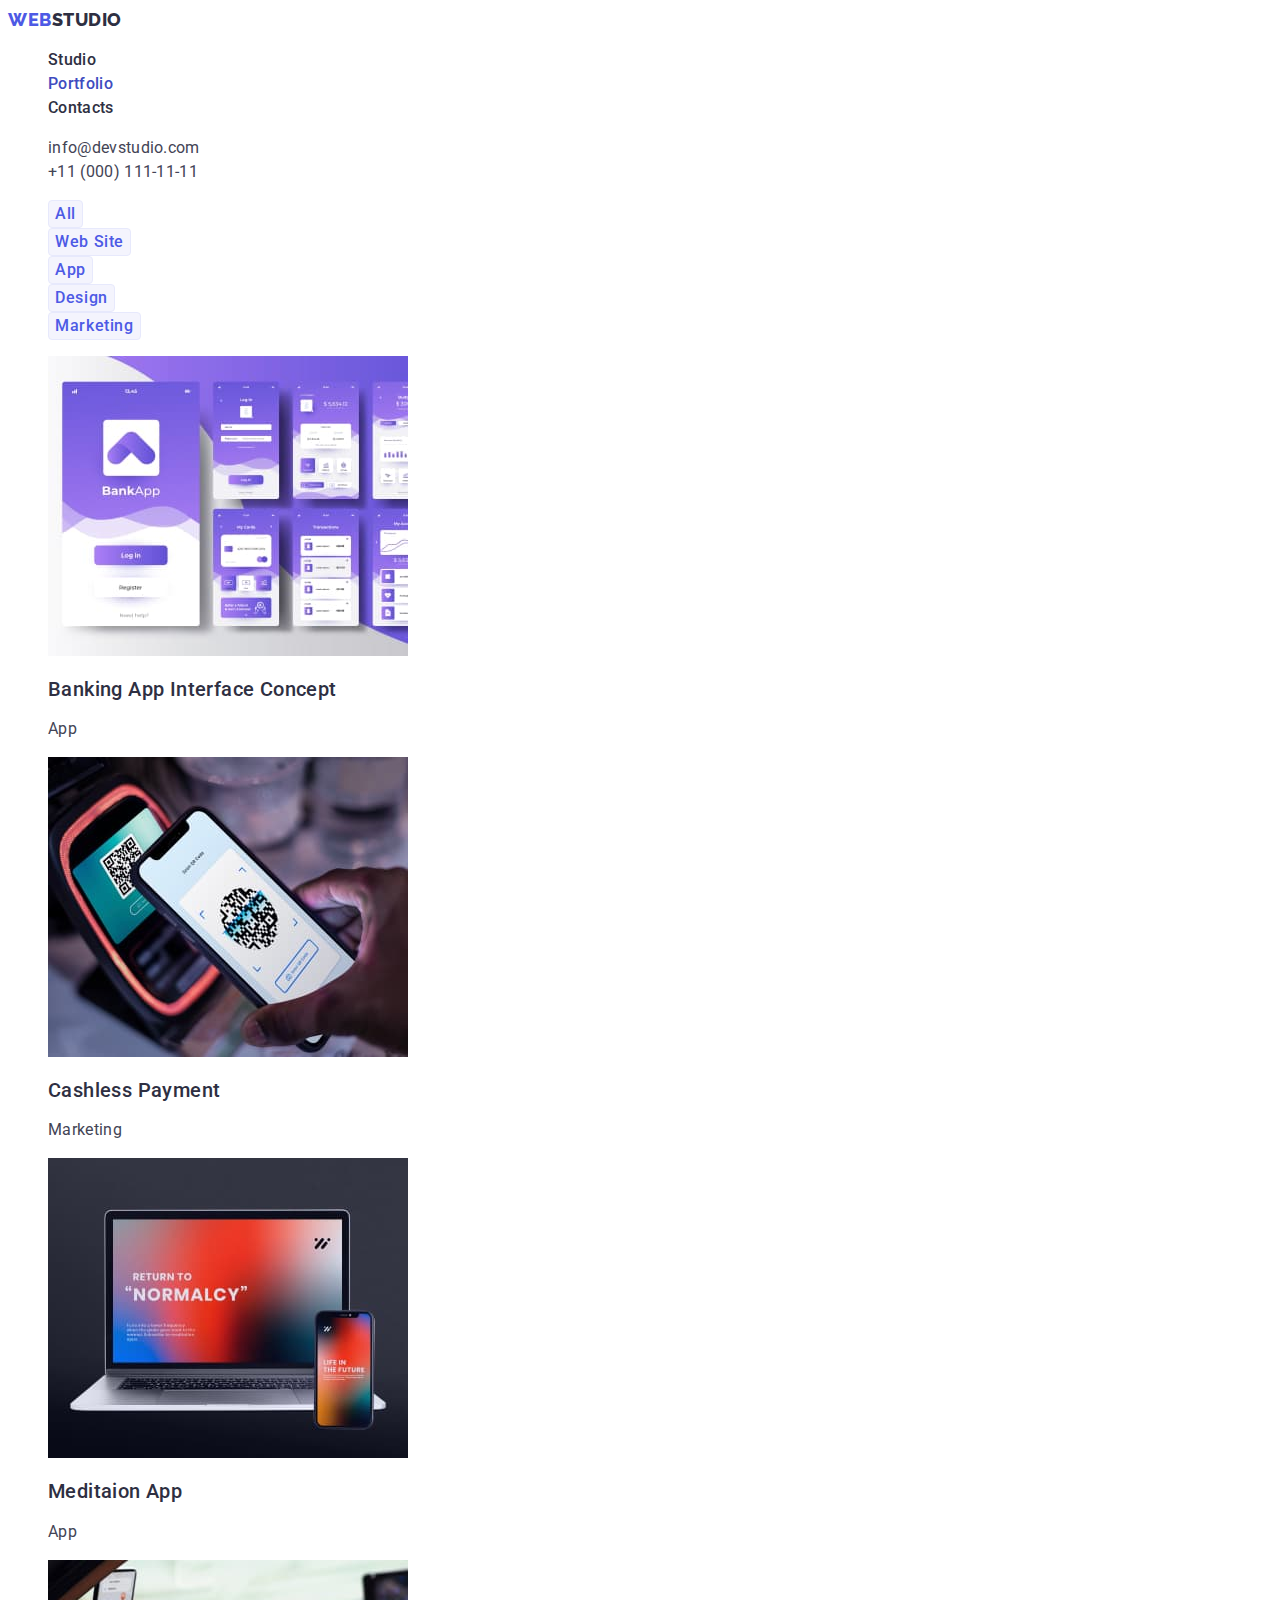
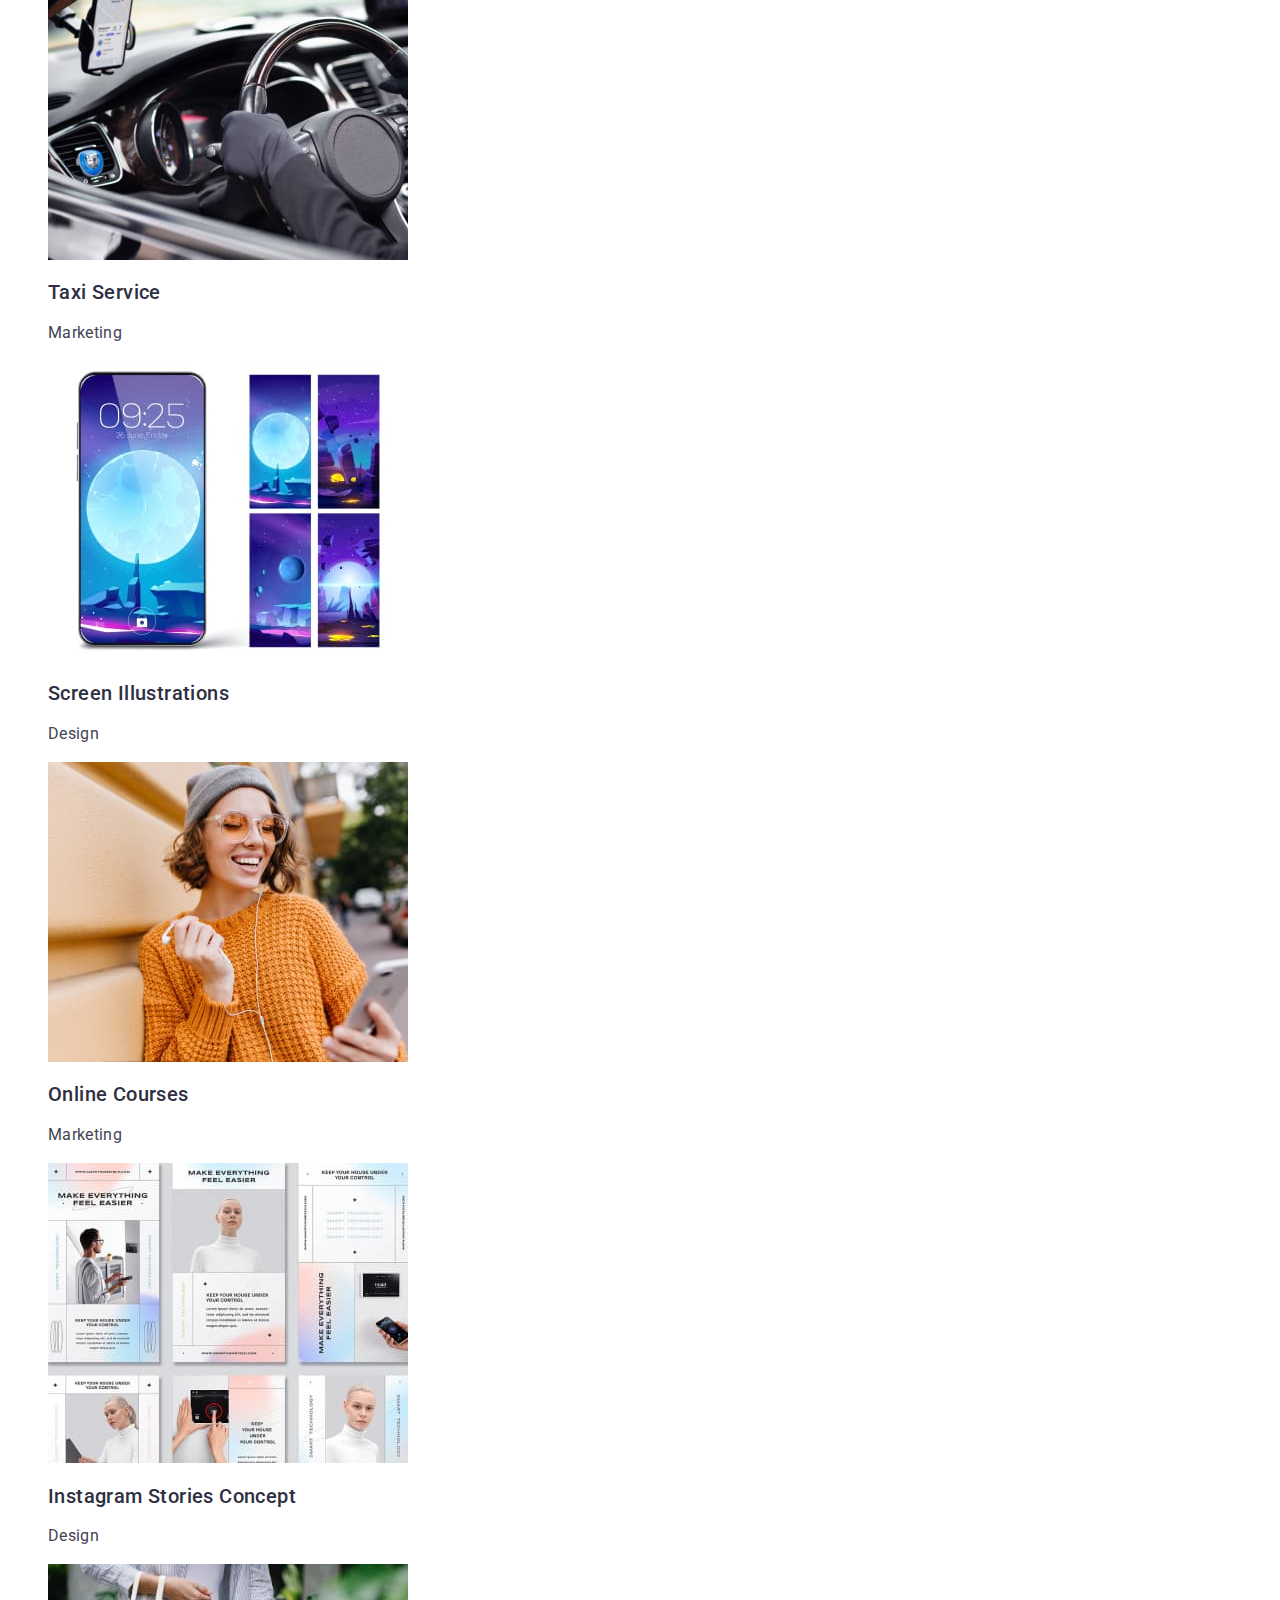
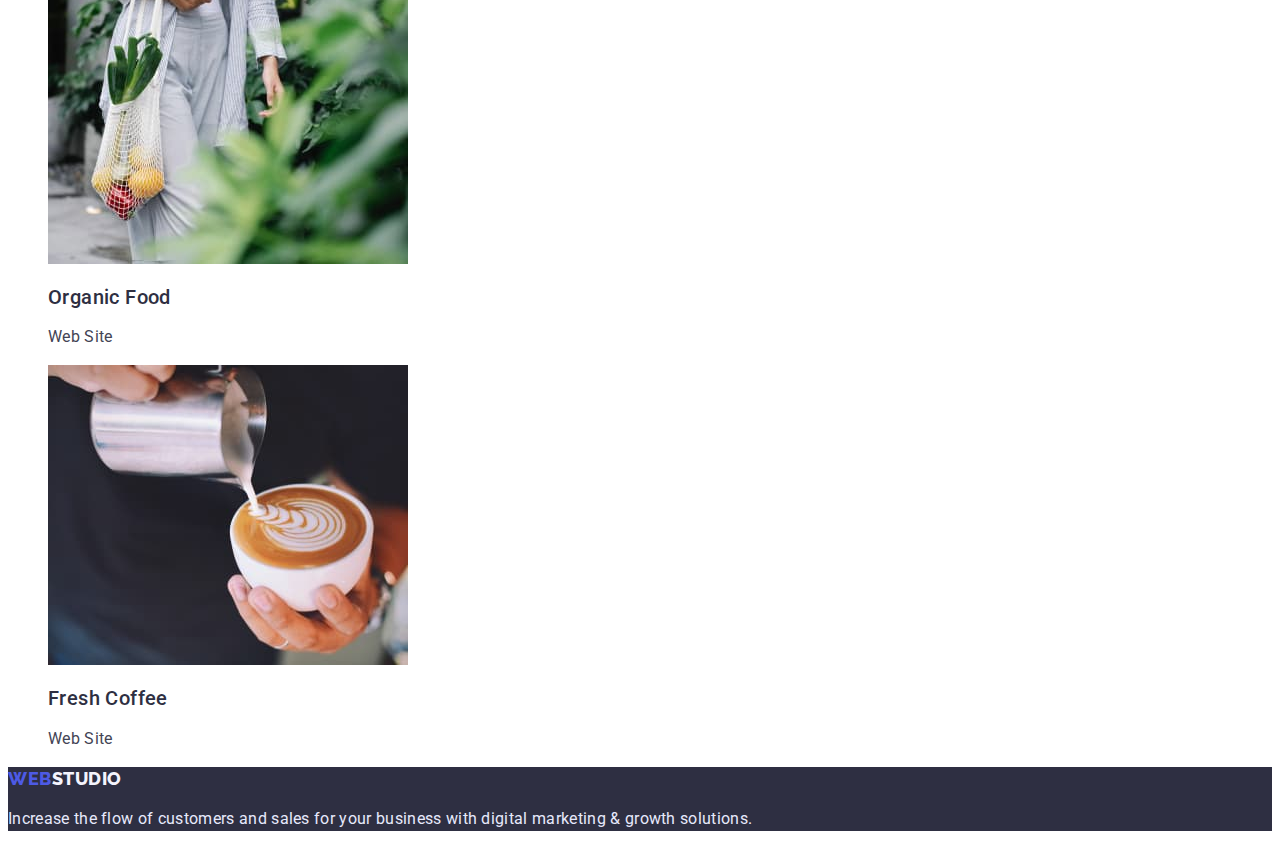
==== portfolio.html @ 0c387d7a "Додає друге ДЗ" ====
<!DOCTYPE html>
<html lang="en">
  <head>
    <meta charset="UTF-8" />
    <meta http-equiv="X-UA-Compatible" content="IE=edge" />
    <meta name="viewport" content="portfolio-web-studio-service" />
    <link rel="preconnect" href="https://fonts.googleapis.com" />
    <link rel="preconnect" href="https://fonts.gstatic.com" crossorigin />
    <link
      href="https://fonts.googleapis.com/css2?family=Raleway:wght@800&family=Roboto:wght@400;500;700&display=swap"
      rel="stylesheet"
    />
    <link rel="stylesheet" href="./css/styles.css" />
    <title>Portfolio</title>
  </head>
  <body>
    <header>
      <nav>
        <a class="link logo" href="/index.html"
          >Web<span class="link header-logo">studio</span></a
        >
        <ul class="list">
          <li><a class="link nav-link" href="./index.html">Studio</a></li>
          <li>
            <a class="link nav-link current" href="./portfolio.html"
              >Portfolio</a
            >
          </li>
          <li><a class="link nav-link" href="">Contacts</a></li>
        </ul>
      </nav>
      <address>
        <ul class="list">
          <li>
            <a class="link contacts" href="mailto:info@devstudio.com"
              >info@devstudio.com</a
            >
          </li>
          <li>
            <a class="link contacts" href="tel:+110001111111"
              >+11 (000) 111-11-11</a
            >
          </li>
        </ul>
      </address>
    </header>
    <main>
      <!-- Portfolio -->
      <section>
        <h1 class="vissually-hidden">Portfolio</h1>
        <ul class="list">
          <li><button class="portfolio-btn" type="button">All</button></li>
          <li><button class="portfolio-btn" type="button">Web Site</button></li>
          <li><button class="portfolio-btn" type="button">App</button></li>
          <li><button class="portfolio-btn" type="button">Design</button></li>
          <li>
            <button class="portfolio-btn" type="button">Marketing</button>
          </li>
        </ul>
        <ul class="list">
          <li>
            <img
              src="./images/banking-app-interface-oncept.jpg"
              width="360"
              height="300"
              alt="Mobile application tabs"
            />
            <h2 class="info-title">Banking App Interface Concept</h2>
            <p class="description">App</p>
          </li>
          <li>
            <img
              src="./images/cashless-payment.jpg"
              width="360"
              height="300"
              alt="Adaptive payment terminal and mobile phone"
            />
            <h2 class="info-title">Cashless Payment</h2>
            <p class="description">Marketing</p>
          </li>
          <li>
            <img
              src="./images/meditaion-app.jpg"
              width="360"
              height="300"
              alt="Laptop and mobile phone"
            />
            <h2 class="info-title">Meditaion App</h2>
            <p class="description">App</p>
          </li>
          <li>
            <img
              src="./images/taxi-service.jpg"
              width="360"
              height="300"
              alt="Driving a car"
            />
            <h2 class="info-title">Taxi Service</h2>
            <p class="description">Marketing</p>
          </li>
          <li>
            <img
              src="./images/screen-illustrations.jpg"
              width="360"
              height="300"
              alt="Phone wallpapers"
            />
            <h2 class="info-title">Screen Illustrations</h2>
            <p class="description">Design</p>
          </li>
          <li>
            <img
              src="./images/online-courses.jpg"
              width="360"
              height="300"
              alt="Smiling girl"
            />
            <h2 class="info-title">Online Courses</h2>
            <p class="description">Marketing</p>
          </li>
          <li>
            <img
              src="./images/instagram-stories-concept.jpg"
              width="360"
              height="300"
              alt="Web pages"
            />
            <h2 class="info-title">Instagram Stories Concept</h2>
            <p class="description">Design</p>
          </li>
          <li>
            <img
              src="./images/organic-food.jpg"
              width="360"
              height="300"
              alt="Woman with vegetables"
            />
            <h2 class="info-title">Organic Food</h2>
            <p class="description">Web Site</p>
          </li>
          <li>
            <img
              src="./images/fresh-coffee.jpg"
              width="360"
              height="300"
              alt="Cup of coffee"
            />
            <h2 class="info-title">Fresh Coffee</h2>
            <p class="description">Web Site</p>
          </li>
        </ul>
      </section>
    </main>
    <footer class="footer-section">
      <a class="link logo" href="./index.html"
        >Web<span class="link footer-logo">studio</span></a
      >
      <p class="slogan">
        Increase the flow of customers and sales for your business with digital
        marketing & growth solutions.
      </p>
    </footer>
  </body>
</html>
---- css/styles.css ----
:root {
  --color-brand: #2e2f42;
  --color-brand-light: #f4f4fd;
  --color-logo-primary: #4d5ae5;
  --color-primary: #434455;
  --color-secondary: #e7e9fc;
  --color-white: #ffffff;
  --color-action: #404bbf;
  --font-family-logo: "Raleway", sans-serif;
  --font-size-logo: 18px;
  --font-weight-logo: 800;
}

body {
  font-family: "Roboto", sans-serif;
  font-size: 16px;
  color: var(--color-brand);
}

.link {
  text-decoration: none;
}

.link:hover,
.link:focus {
  color: var(--color-action);
}

.nav-link.current {
  color: var(--color-action);
}

.list {
  list-style: none;
}

/* Header */

.logo {
  color: var(--color-logo-primary);
  font-family: var(--font-family-logo);
  font-weight: var(--font-weight-logo);
  font-size: var(--font-size-logo);
  line-height: 1.33;
  letter-spacing: 0.03em;
  text-transform: uppercase;
}

.header-logo {
  color: var(--color-brand);
}

.nav-link {
  color: var(--color-brand);
  font-weight: 500;
  line-height: 1.5;
  letter-spacing: 0.02em;
}

.contacts {
  color: var(--color-primary);
  font-style: normal;
  line-height: 1.5;
  letter-spacing: 0.02em;
}

/* Hero section */

.brand-section {
  background-color: var(--color-brand);
}

.hero-title {
  color: var(--color-white);
  font-size: 56px;
  line-height: 1.07;
  text-align: center;
  letter-spacing: 0.02em;
}

.hero-button {
  background-color: var(--color-logo-primary);
  color: var(--color-white);
  font-family: inherit;
  font-weight: 500;
  font-size: 16px;
  line-height: 1.5;
  letter-spacing: 0.04em;
  box-shadow: 0px 4px 4px rgba(0, 0, 0, 0.15);
  border-radius: 4px;
  border: none;
  cursor: pointer;
}

.hero-button:hover,
.hero-button:focus {
  background-color: var(--color-action);
}

/* Advantages */

.vissually-hidden {
  position: absolute;
  white-space: nowrap;
  width: 1px;
  height: 1px;
  overflow: hidden;
  border: 0;
  padding: 0;
  clip: rect(0 0 0 0);
  clip-path: inset(50%);
  margin: -1px;
}

.info-title {
  font-weight: 500;
  font-size: 20px;
  line-height: 1.2;
  letter-spacing: 0.02em;
}

.description {
  color: var(--color-primary);
  line-height: 1.5;
  letter-spacing: 0.02em;
}

/* What are we doing */

.section-title {
  font-size: 36px;
  line-height: 1.11;
  text-align: center;
  letter-spacing: 0.02em;
  text-transform: capitalize;
}

/* Our team */

.team-section {
  background-color: var(--color-brand-light);
}

/* Footer */

.footer-section {
  background-color: var(--color-brand);
}

.footer-logo {
  color: var(--color-brand-light);
}

.slogan {
  color: var(--color-secondary);
  line-height: 1.5;
  letter-spacing: 0.02em;
}

/* PORTFOLIO */

.portfolio-btn {
  color: var(--color-logo-primary);
  background-color: var(--color-brand-light);
  font-family: inherit;
  font-weight: 500;
  font-size: 16px;
  line-height: 1.5;
  text-align: center;
  letter-spacing: 0.04em;
  border: 1px solid var(--color-secondary);
  border-radius: 4px;
  cursor: pointer;
}

.portfolio-btn:hover,
.portfolio-btn:focus {
  background-color: var(--color-action);
  color: var(--color-white);
  box-shadow: 0px 3px 1px rgba(0, 0, 0, 0.1), 0px 2px 1px rgba(0, 0, 0, 0.08),
    0px 2px 2px rgba(0, 0, 0, 0.12);
}
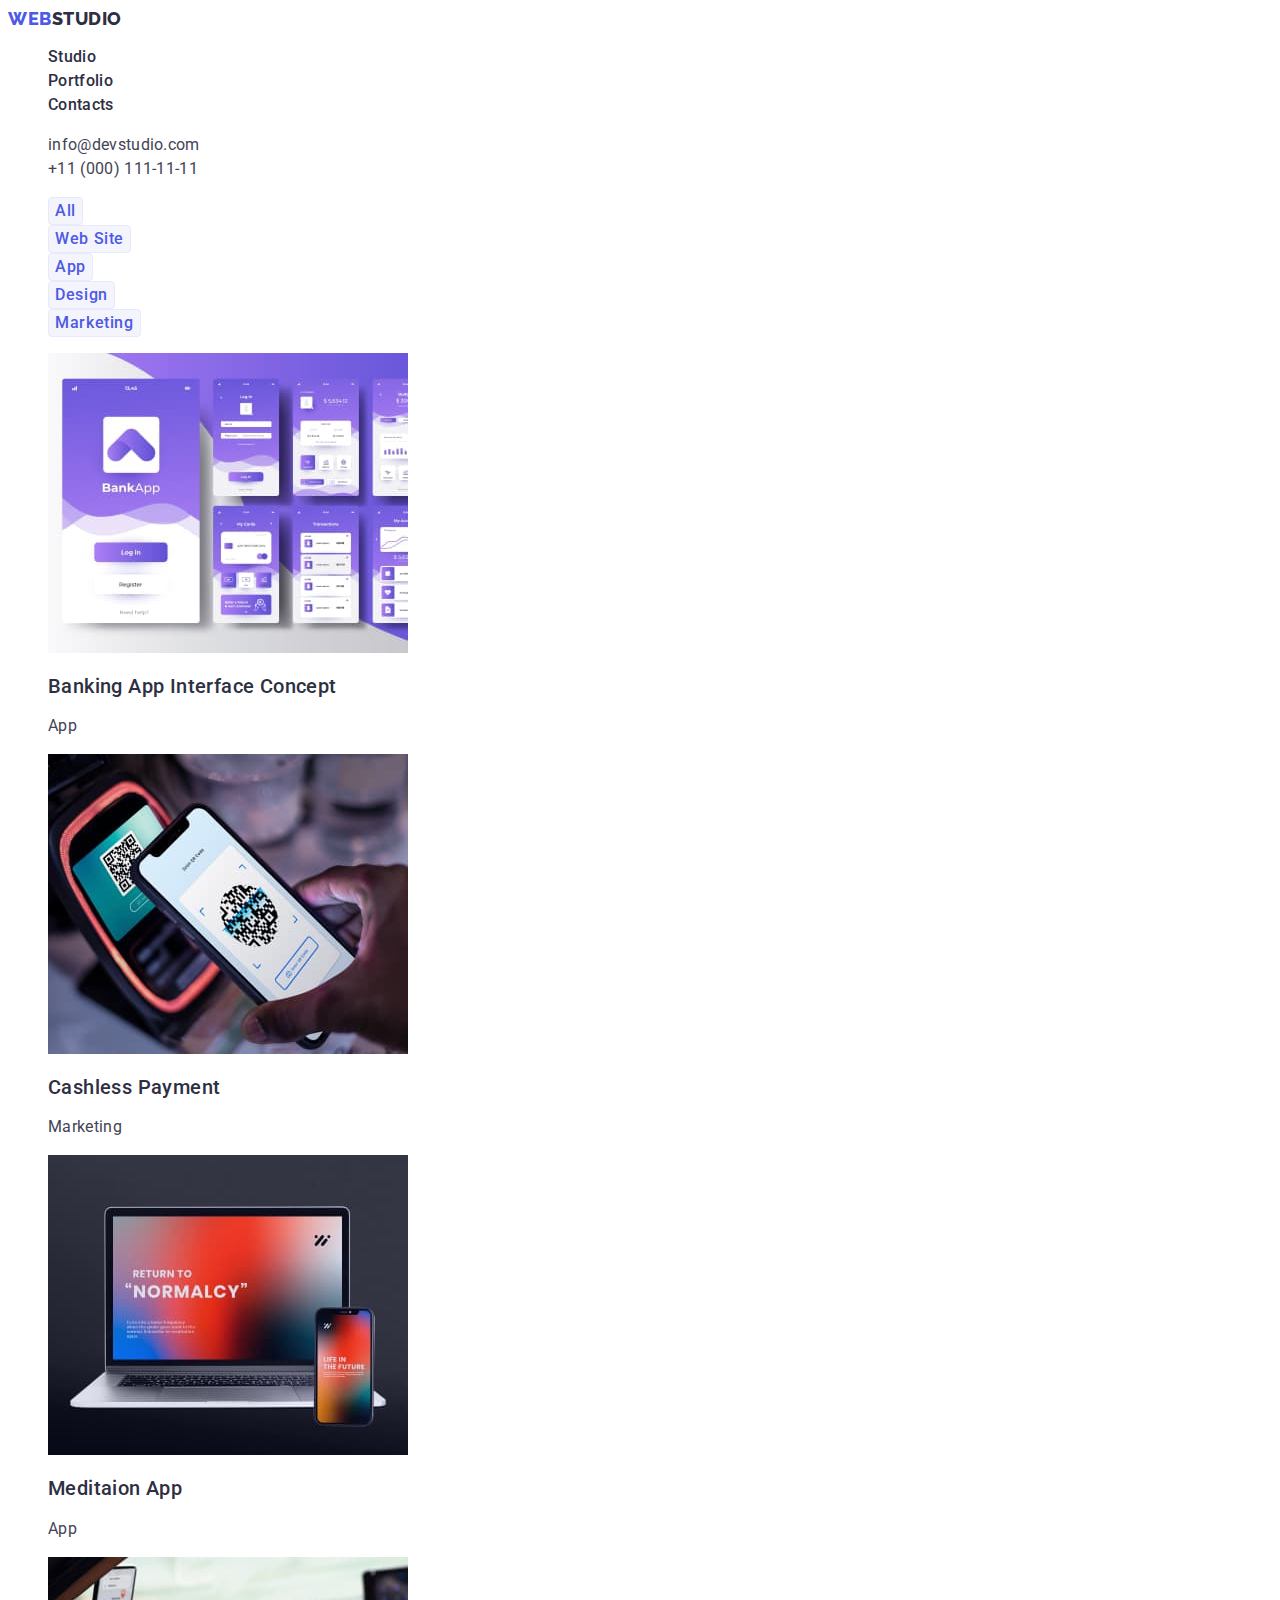
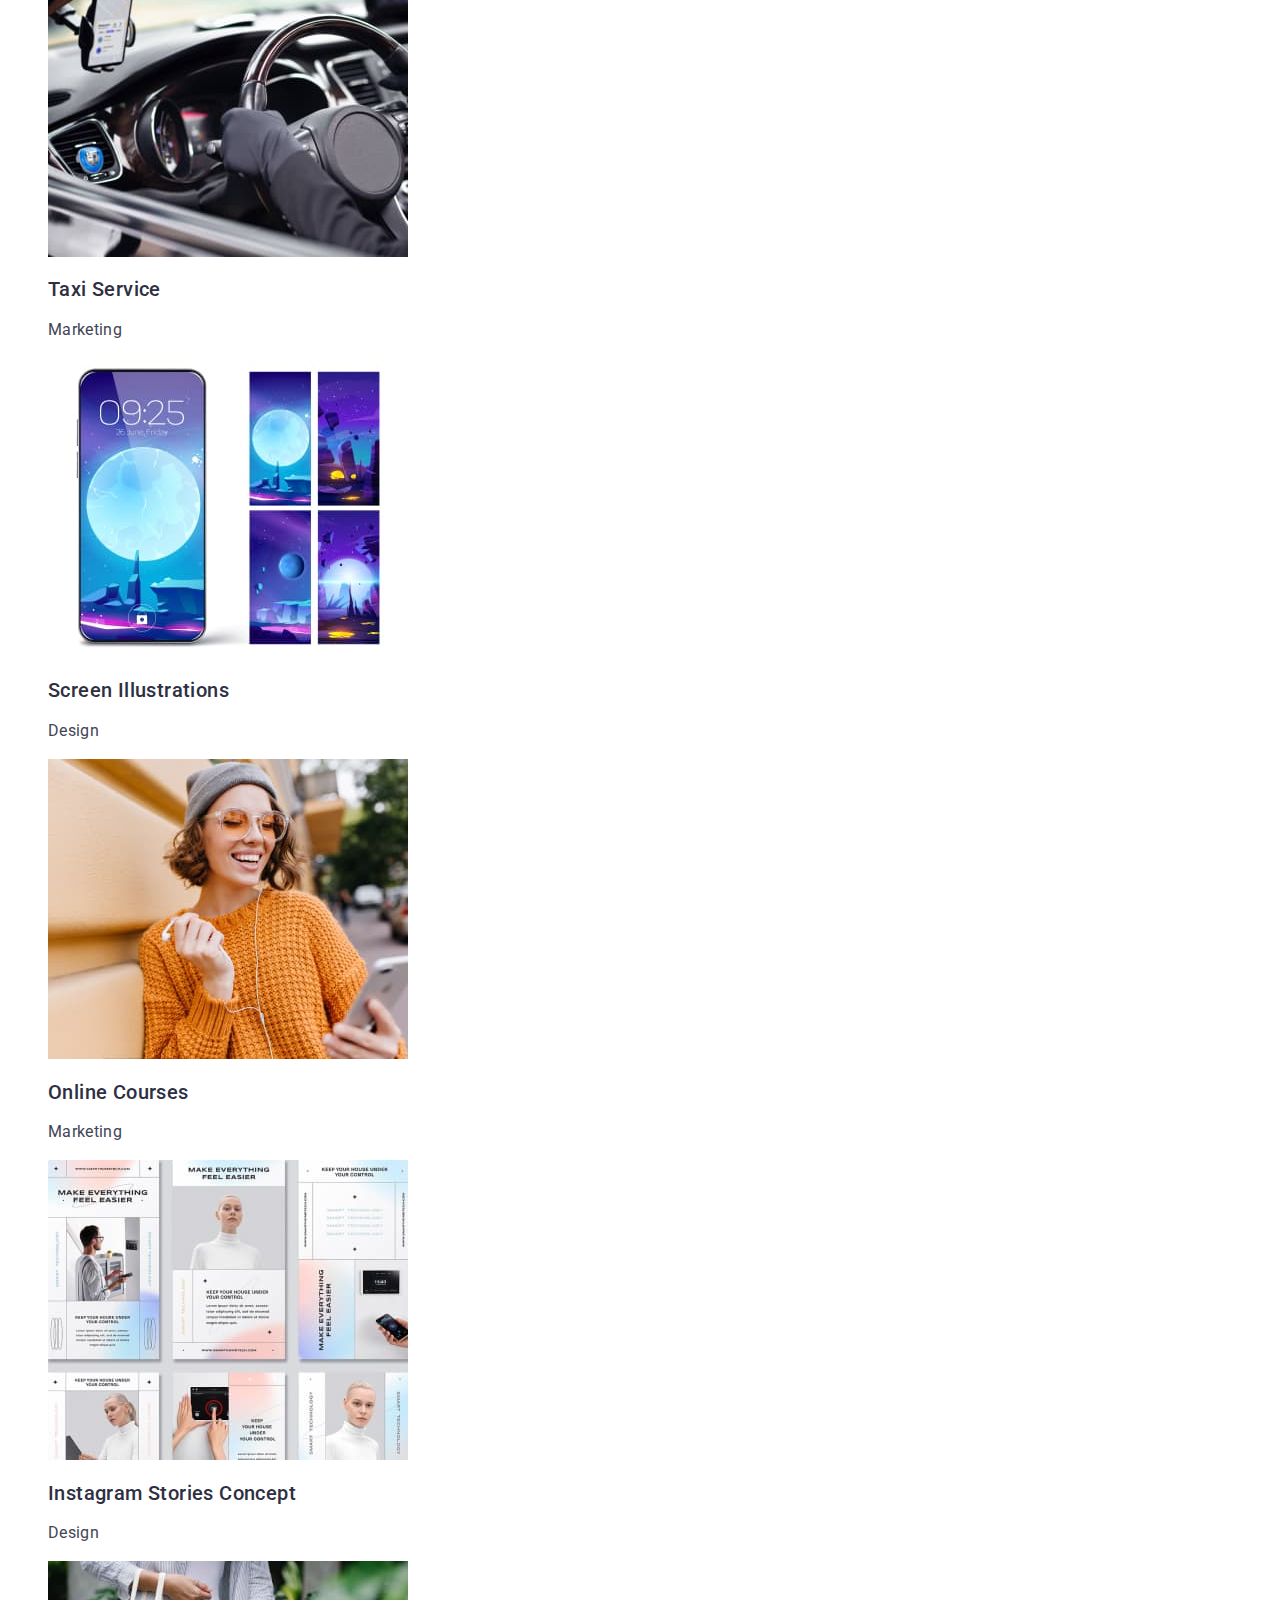
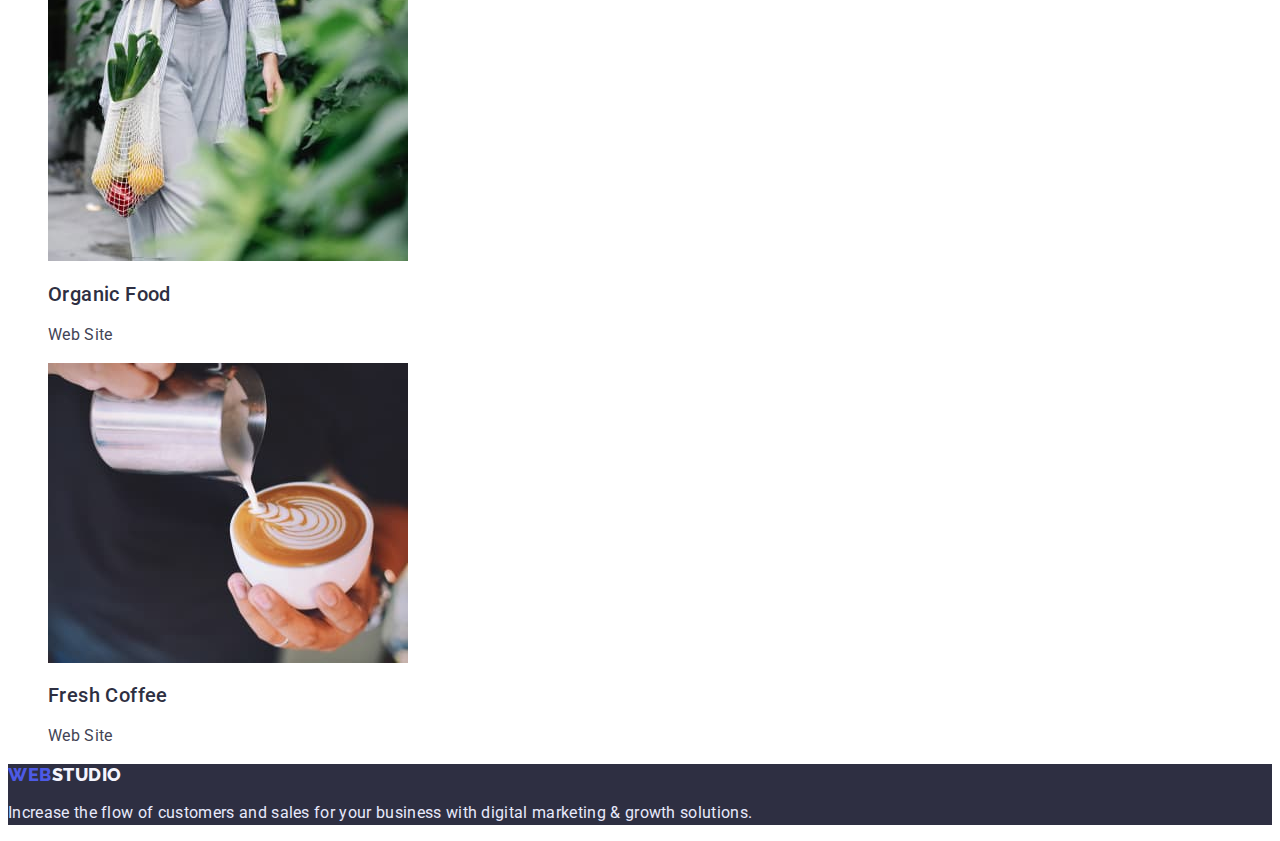
==== commit d31cbf3e: "Додає друге ДЗ" ====
--- a/portfolio.html
+++ b/portfolio.html
@@ -17,19 +17,17 @@
     <header>
       <nav>
         <a class="link logo" href="/index.html"
-          >Web<span class="link header-logo">studio</span></a
+          >Web<span class="link header-logo">Studio</span></a
         >
         <ul class="list">
           <li><a class="link nav-link" href="./index.html">Studio</a></li>
           <li>
-            <a class="link nav-link current" href="./portfolio.html"
-              >Portfolio</a
-            >
+            <a class="link nav-link" href="./portfolio.html">Portfolio</a>
           </li>
           <li><a class="link nav-link" href="">Contacts</a></li>
         </ul>
       </nav>
-      <address>
+      <address class="contacts-studio">
         <ul class="list">
           <li>
             <a class="link contacts" href="mailto:info@devstudio.com"
@@ -47,7 +45,7 @@
     <main>
       <!-- Portfolio -->
       <section>
-        <h1 class="vissually-hidden">Portfolio</h1>
+        <h1 hidden>Portfolio</h1>
         <ul class="list">
           <li><button class="portfolio-btn" type="button">All</button></li>
           <li><button class="portfolio-btn" type="button">Web Site</button></li>
@@ -59,101 +57,119 @@
         </ul>
         <ul class="list">
           <li>
-            <img
-              src="./images/banking-app-interface-oncept.jpg"
-              width="360"
-              height="300"
-              alt="Mobile application tabs"
-            />
-            <h2 class="info-title">Banking App Interface Concept</h2>
-            <p class="description">App</p>
+            <a class="link" href=""
+              ><img
+                src="./images/banking-app-interface-oncept.jpg"
+                width="360"
+                height="300"
+                alt="Mobile application tabs"
+              />
+              <h2 class="info-title">Banking App Interface Concept</h2>
+              <p class="description">App</p></a
+            >
           </li>
           <li>
-            <img
-              src="./images/cashless-payment.jpg"
-              width="360"
-              height="300"
-              alt="Adaptive payment terminal and mobile phone"
-            />
-            <h2 class="info-title">Cashless Payment</h2>
-            <p class="description">Marketing</p>
+            <a class="link" href=""
+              ><img
+                src="./images/cashless-payment.jpg"
+                width="360"
+                height="300"
+                alt="Adaptive payment terminal and mobile phone"
+              />
+              <h2 class="info-title">Cashless Payment</h2>
+              <p class="description">Marketing</p></a
+            >
           </li>
           <li>
-            <img
-              src="./images/meditaion-app.jpg"
-              width="360"
-              height="300"
-              alt="Laptop and mobile phone"
-            />
-            <h2 class="info-title">Meditaion App</h2>
-            <p class="description">App</p>
+            <a class="link" href=""
+              ><img
+                src="./images/meditaion-app.jpg"
+                width="360"
+                height="300"
+                alt="Laptop and mobile phone"
+              />
+              <h2 class="info-title">Meditaion App</h2>
+              <p class="description">App</p></a
+            >
           </li>
           <li>
-            <img
-              src="./images/taxi-service.jpg"
-              width="360"
-              height="300"
-              alt="Driving a car"
-            />
-            <h2 class="info-title">Taxi Service</h2>
-            <p class="description">Marketing</p>
+            <a class="link" href=""
+              ><img
+                src="./images/taxi-service.jpg"
+                width="360"
+                height="300"
+                alt="Driving a car"
+              />
+              <h2 class="info-title">Taxi Service</h2>
+              <p class="description">Marketing</p></a
+            >
           </li>
           <li>
-            <img
-              src="./images/screen-illustrations.jpg"
-              width="360"
-              height="300"
-              alt="Phone wallpapers"
-            />
-            <h2 class="info-title">Screen Illustrations</h2>
-            <p class="description">Design</p>
+            <a class="link" href=""
+              ><img
+                src="./images/screen-illustrations.jpg"
+                width="360"
+                height="300"
+                alt="Phone wallpapers"
+              />
+              <h2 class="info-title">Screen Illustrations</h2>
+              <p class="description">Design</p></a
+            >
           </li>
           <li>
-            <img
-              src="./images/online-courses.jpg"
-              width="360"
-              height="300"
-              alt="Smiling girl"
-            />
-            <h2 class="info-title">Online Courses</h2>
-            <p class="description">Marketing</p>
+            <a class="link" href=""
+              ><img
+                src="./images/online-courses.jpg"
+                width="360"
+                height="300"
+                alt="Smiling girl"
+              />
+              <h2 class="info-title">Online Courses</h2>
+              <p class="description">Marketing</p></a
+            >
           </li>
           <li>
-            <img
-              src="./images/instagram-stories-concept.jpg"
-              width="360"
-              height="300"
-              alt="Web pages"
-            />
-            <h2 class="info-title">Instagram Stories Concept</h2>
-            <p class="description">Design</p>
+            <a class="link" href=""
+              ><img
+                src="./images/instagram-stories-concept.jpg"
+                width="360"
+                height="300"
+                alt="Web pages"
+              />
+              <h2 class="info-title">Instagram Stories Concept</h2>
+              <p class="description">Design</p></a
+            >
           </li>
           <li>
-            <img
-              src="./images/organic-food.jpg"
-              width="360"
-              height="300"
-              alt="Woman with vegetables"
-            />
-            <h2 class="info-title">Organic Food</h2>
-            <p class="description">Web Site</p>
+            <a class="link" href=""
+              ><img
+                src="./images/organic-food.jpg"
+                width="360"
+                height="300"
+                alt="Woman with vegetables"
+              />
+              <h2 class="info-title">Organic Food</h2>
+              <p class="description">Web Site</p></a
+            >
           </li>
           <li>
-            <img
-              src="./images/fresh-coffee.jpg"
-              width="360"
-              height="300"
-              alt="Cup of coffee"
-            />
-            <h2 class="info-title">Fresh Coffee</h2>
-            <p class="description">Web Site</p>
+            <a class="link" href=""
+              ><img
+                src="./images/fresh-coffee.jpg"
+                width="360"
+                height="300"
+                alt="Cup of coffee"
+              />
+              <h2 class="info-title">Fresh Coffee</h2>
+              <p class="description">Web Site</p></a
+            >
           </li>
         </ul>
       </section>
     </main>
     <footer class="footer-section">
       <a class="link logo" href="./index.html"
-        >Web<span class="link footer-logo">studio</span></a
+        >Web<span class="link footer-logo">Studio</span></a
       >
       <p class="slogan">
         Increase the flow of customers and sales for your business with digital
--- a/css/styles.css
+++ b/css/styles.css
@@ -4,7 +4,7 @@
   --color-logo-primary: #4d5ae5;
   --color-primary: #434455;
   --color-secondary: #e7e9fc;
-  --color-white: #ffffff;
+  --color-background-page: #ffffff;
   --color-action: #404bbf;
   --font-family-logo: "Raleway", sans-serif;
   --font-size-logo: 18px;
@@ -14,7 +14,8 @@
 body {
   font-family: "Roboto", sans-serif;
   font-size: 16px;
-  color: var(--color-brand);
+  color: var(--color-primary);
+  background-color: var(--color-background-page);
 }
 
 .link {
@@ -26,9 +27,9 @@
   color: var(--color-action);
 }
 
-.nav-link.current {
+/* .nav-link.current {
   color: var(--color-action);
-}
+} */
 
 .list {
   list-style: none;
@@ -41,7 +42,7 @@
   font-family: var(--font-family-logo);
   font-weight: var(--font-weight-logo);
   font-size: var(--font-size-logo);
-  line-height: 1.33;
+  line-height: 1.17;
   letter-spacing: 0.03em;
   text-transform: uppercase;
 }
@@ -57,9 +58,12 @@
   letter-spacing: 0.02em;
 }
 
+.contacts-studio {
+  font-style: normal;
+}
+
 .contacts {
   color: var(--color-primary);
-  font-style: normal;
   line-height: 1.5;
   letter-spacing: 0.02em;
 }
@@ -71,7 +75,7 @@
 }
 
 .hero-title {
-  color: var(--color-white);
+  color: var(--color-background-page);
   font-size: 56px;
   line-height: 1.07;
   text-align: center;
@@ -80,7 +84,7 @@
 
 .hero-button {
   background-color: var(--color-logo-primary);
-  color: var(--color-white);
+  color: var(--color-background-page);
   font-family: inherit;
   font-weight: 500;
   font-size: 16px;
@@ -99,7 +103,7 @@
 
 /* Advantages */
 
-.vissually-hidden {
+/* .vissually-hidden {
   position: absolute;
   white-space: nowrap;
   width: 1px;
@@ -110,9 +114,10 @@
   clip: rect(0 0 0 0);
   clip-path: inset(50%);
   margin: -1px;
-}
+} */
 
 .info-title {
+  color: var(--color-brand);
   font-weight: 500;
   font-size: 20px;
   line-height: 1.2;
@@ -139,6 +144,10 @@
 
 .team-section {
   background-color: var(--color-brand-light);
+}
+
+.team-card {
+  background-color: var(--color-background-page);
 }
 
 /* Footer */
@@ -176,7 +185,7 @@
 .portfolio-btn:hover,
 .portfolio-btn:focus {
   background-color: var(--color-action);
-  color: var(--color-white);
+  color: var(--color-background-page);
   box-shadow: 0px 3px 1px rgba(0, 0, 0, 0.1), 0px 2px 1px rgba(0, 0, 0, 0.08),
     0px 2px 2px rgba(0, 0, 0, 0.12);
 }
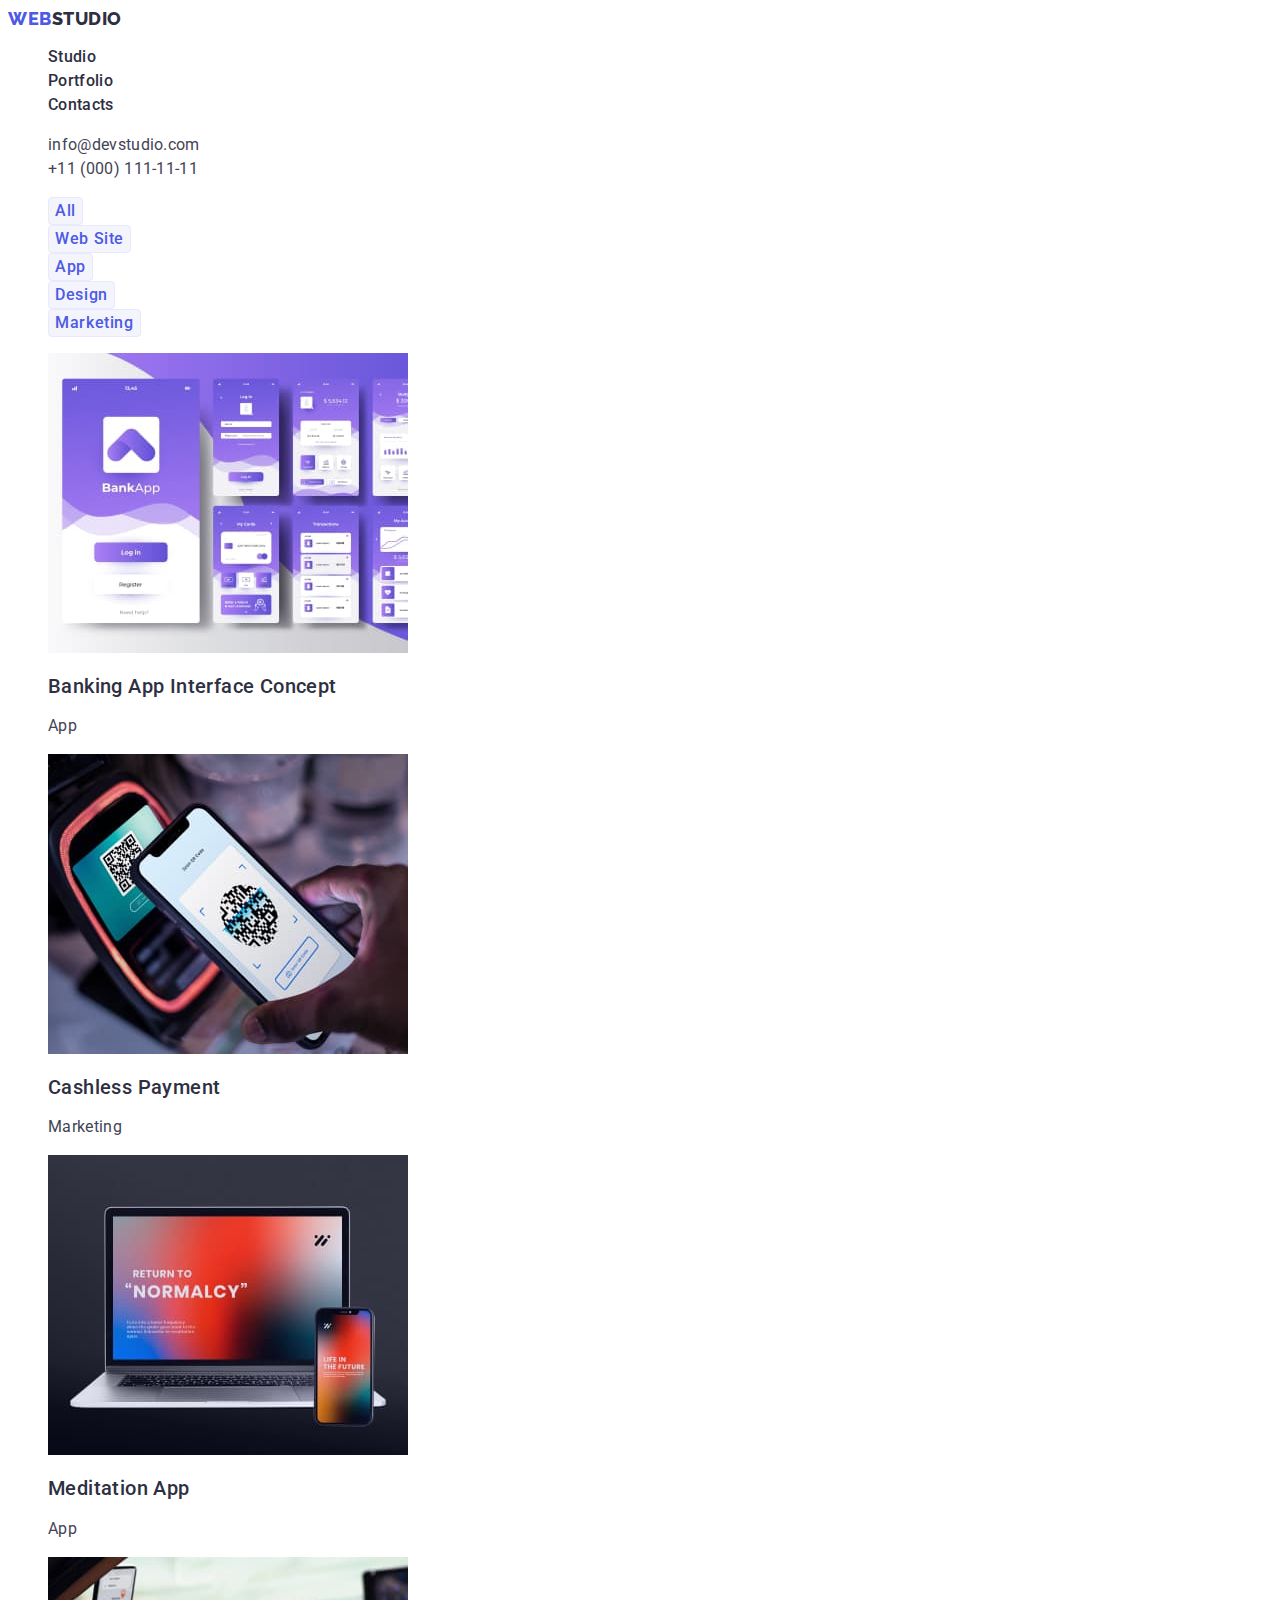
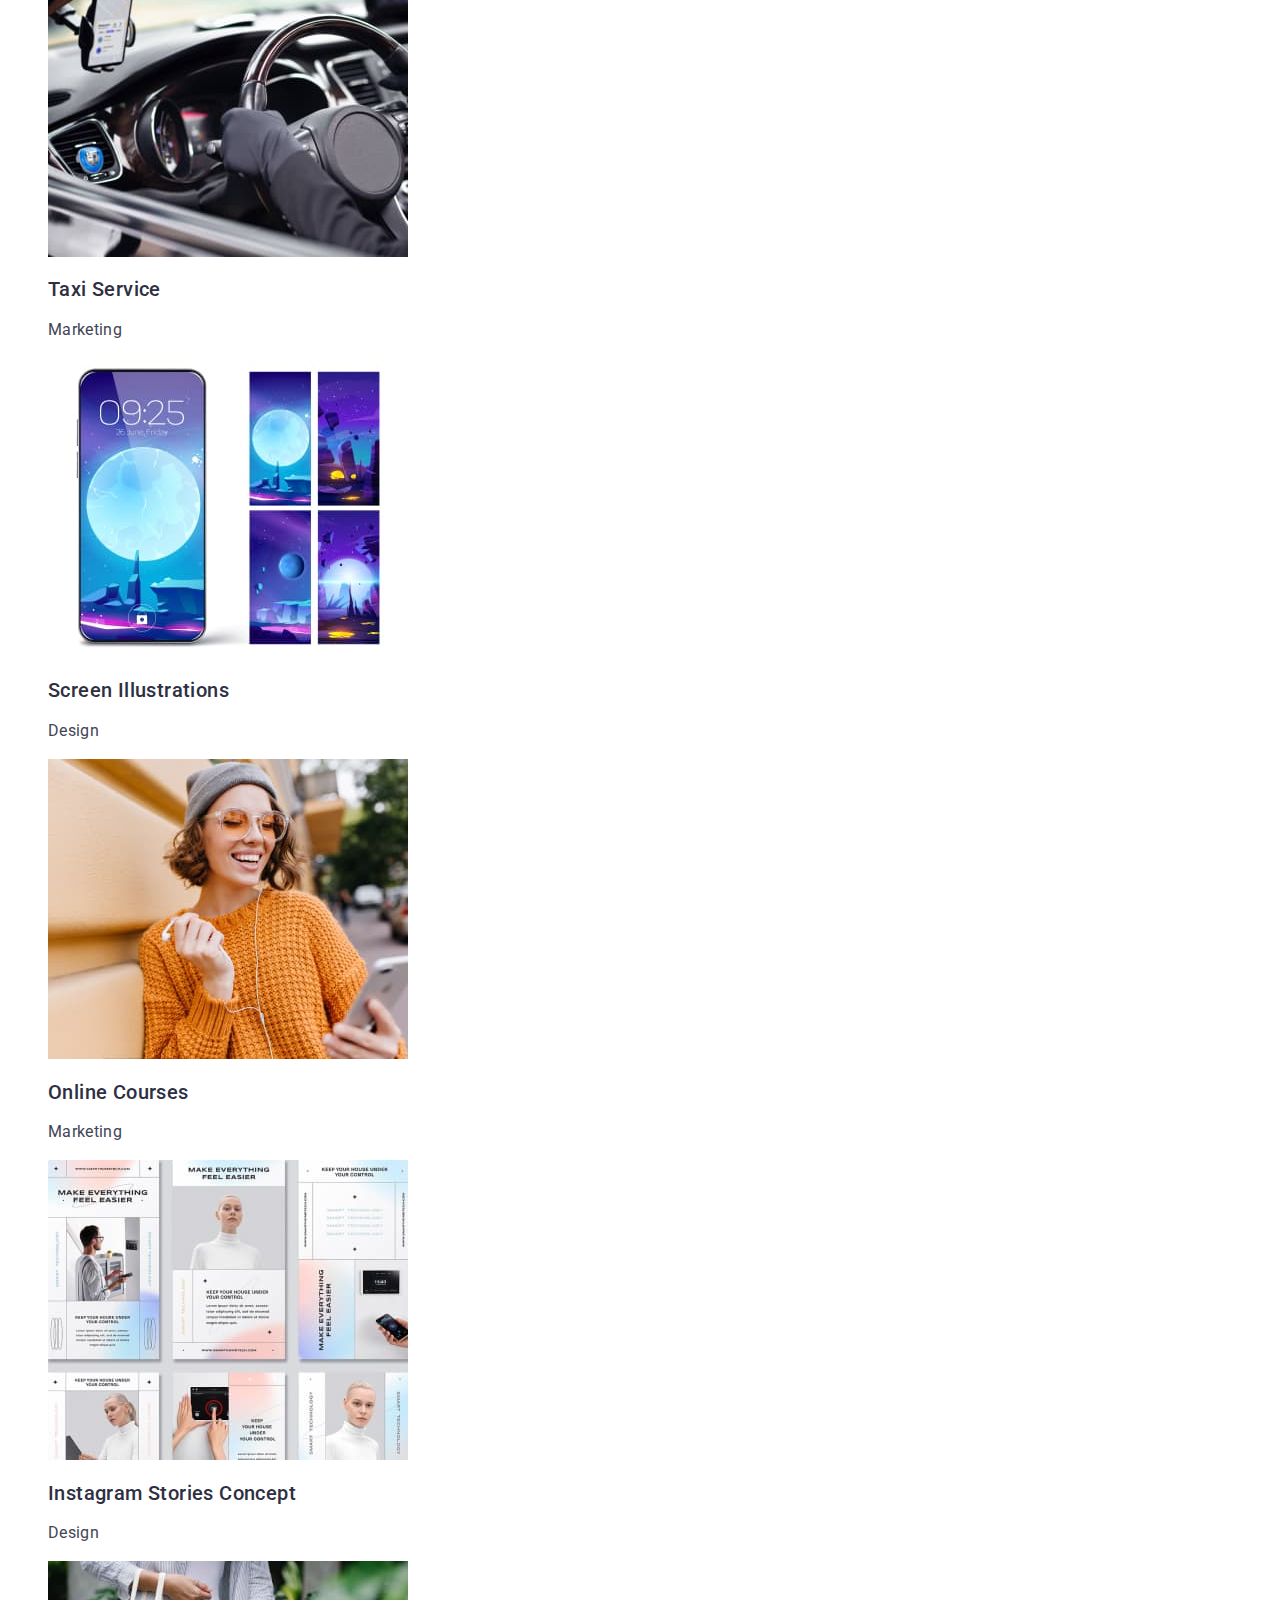
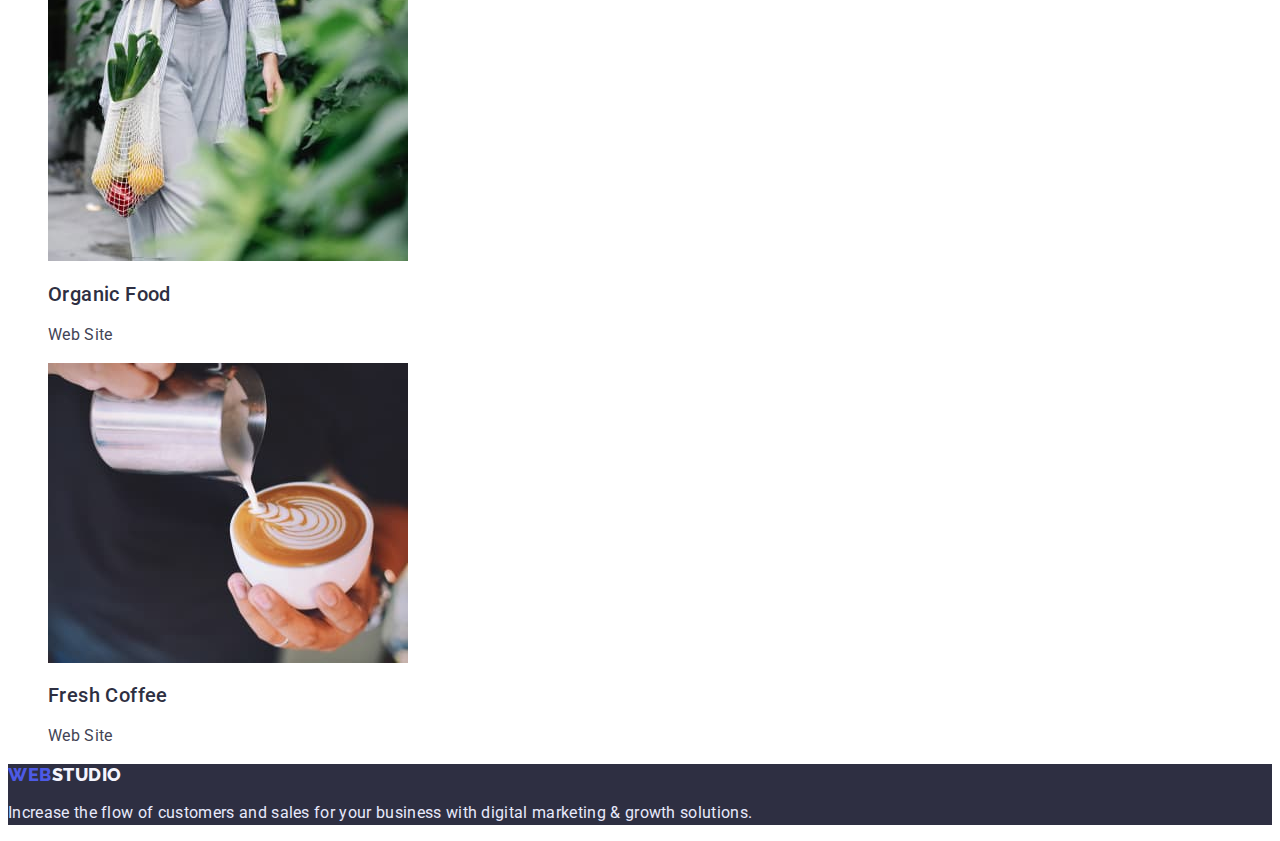
==== commit dce531a5: "Додає друге ДЗ" ====
--- a/portfolio.html
+++ b/portfolio.html
@@ -88,7 +88,7 @@
                 height="300"
                 alt="Laptop and mobile phone"
               />
-              <h2 class="info-title">Meditaion App</h2>
+              <h2 class="info-title">Meditation App</h2>
               <p class="description">App</p></a
             >
           </li>
--- a/css/styles.css
+++ b/css/styles.css
@@ -133,6 +133,7 @@
 /* What are we doing */
 
 .section-title {
+  color: var(--color-brand);
   font-size: 36px;
   line-height: 1.11;
   text-align: center;
